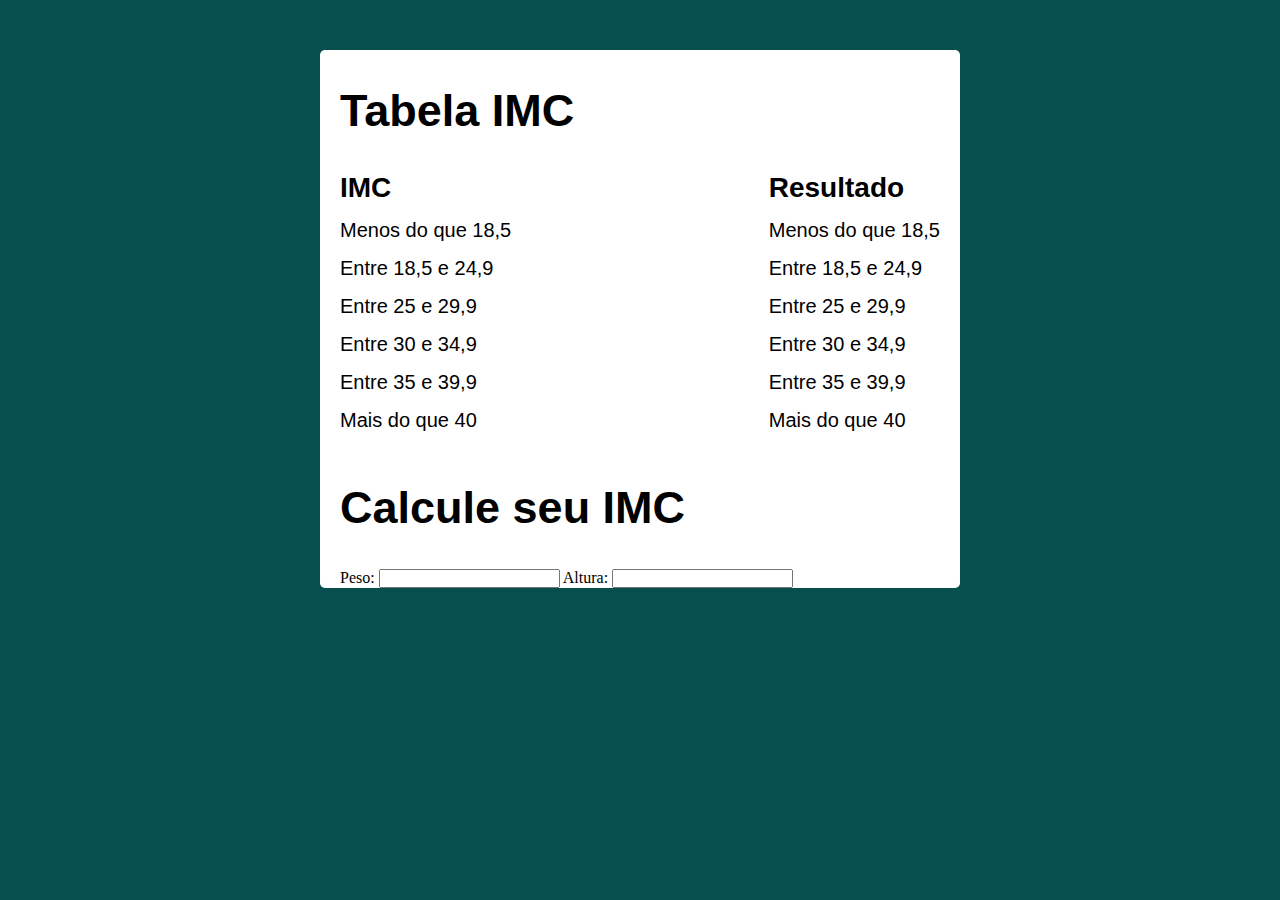
==== Calcule IMC/index.html @ 6cfc9882 "Estilizando e construindo o HTML" ====
<!DOCTYPE html>
<html lang="en">
<head>
    <meta charset="UTF-8">
    <meta name="viewport" content="width=device-width, initial-scale=1.0">
    <title>Document</title>
    <link rel="stylesheet" href="./assets/css/styles.css">
</head>
<body>
    <div class="container">
        <div class="content">
            <h1>Tabela IMC</h1>
            <div class="flex">
                <div class="tabela-imc">
                    <span>IMC</span>
                    <h5>Menos do que 18,5</h5>
                    <h5>Entre 18,5 e 24,9</h5>
                    <h5>Entre 25 e 29,9</h5>
                    <h5>Entre 30 e 34,9</h5>
                    <h5>Entre 35 e 39,9</h5>
                    <h5>Mais do que 40</h5>
                </div>
                <div class="resultado">
                    <span>Resultado</span>
                    <h5>Menos do que 18,5</h5>
                    <h5>Entre 18,5 e 24,9</h5>
                    <h5>Entre 25 e 29,9</h5>
                    <h5>Entre 30 e 34,9</h5>
                    <h5>Entre 35 e 39,9</h5>
                    <h5>Mais do que 40</h5>
                </div>
            </div> 
            <h1>Calcule seu IMC</h1>
            <div class="forms">
                <form action="">
                    <label for="peso">Peso:</label>
                    <input type="text" id="peso">
                    
                    <label for="altura">Altura:</label>
                    <input type="text" id="peso">
                </form>
            </div>         
        </div>
    </div>
</body>
</html>
---- Calcule IMC/assets/css/styles.css ----
* {
    box-sizing: border-box;
    padding: 0;
    margin: 0;
}

h1,h5, span {
    font-family: sans-serif;
}

h1 {
    font-size: 45px;
}

span {
    font-weight: bolder;
    font-size: 28px;
}

h5 {
    font-size: 20px;
    font-weight: lighter;
}

body {
    background-color: rgb(7, 78, 78);
}

.container {
    max-width: 640px;
    background-color: white;
    margin: 50px auto;
    border-radius: 5px;
}

.content {
    margin: 0 20px;
}

.content h1 {
    padding: 35px 0;
}

.flex {
    display: flex;
    justify-content: space-between;
}

.flex span, .flex h5 {
    margin: 15px 0;
}
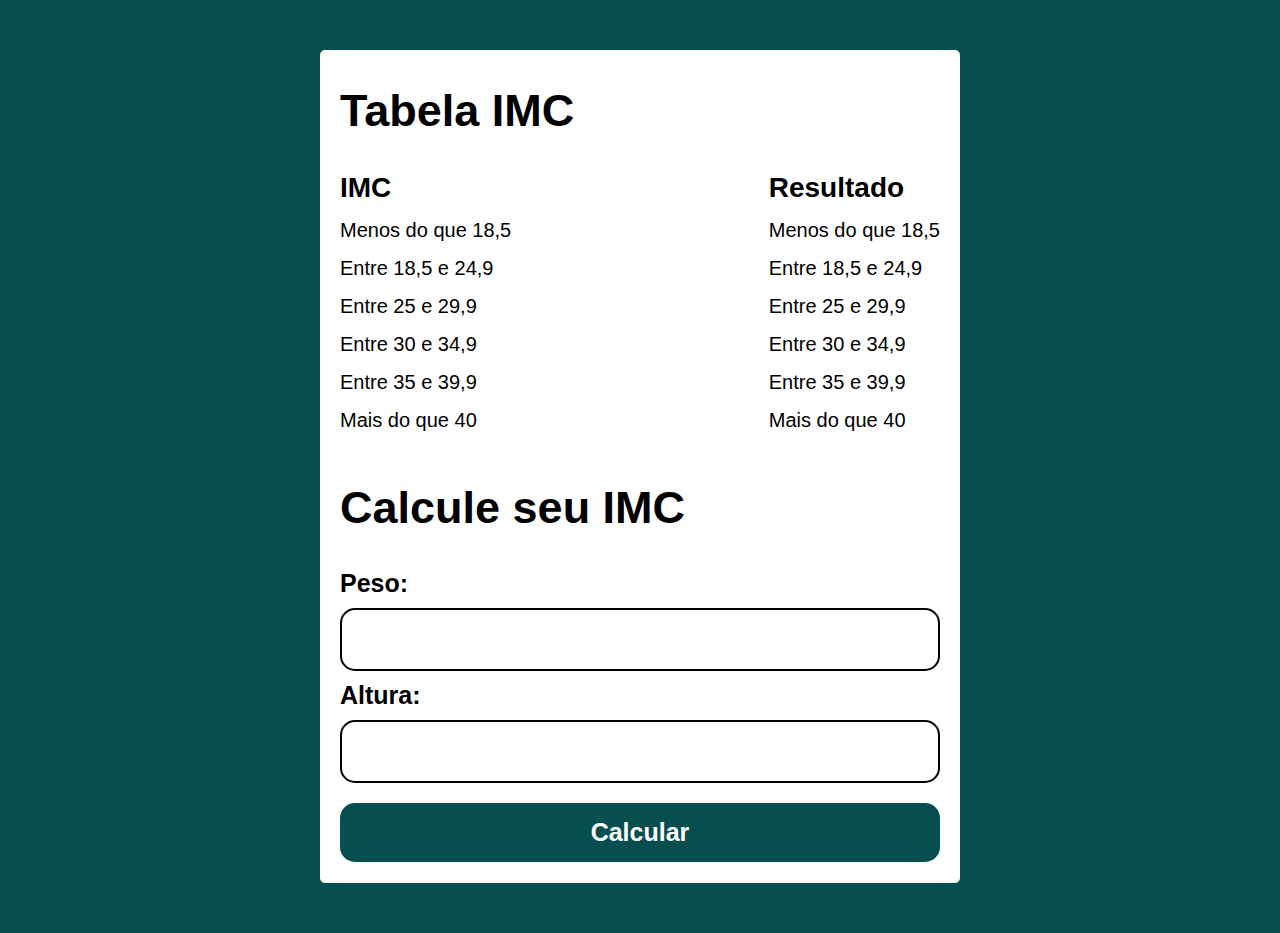
==== commit 926356d1: "Finalizando a estilizacao" ====
--- a/Calcule IMC/index.html
+++ b/Calcule IMC/index.html
@@ -37,7 +37,9 @@
                     <input type="text" id="peso">
                     
                     <label for="altura">Altura:</label>
-                    <input type="text" id="peso">
+                    <input type="number" id="peso">
+
+                    <input id="calcular" type="button" value="Calcular">
                 </form>
             </div>         
         </div>
--- a/Calcule IMC/assets/css/styles.css
+++ b/Calcule IMC/assets/css/styles.css
@@ -2,6 +2,7 @@
     box-sizing: border-box;
     padding: 0;
     margin: 0;
+    outline: 0;
 }
 
 h1,h5, span {
@@ -48,4 +49,37 @@
 
 .flex span, .flex h5 {
     margin: 15px 0;
+}
+
+.forms {
+    padding-bottom: 1px;
+}
+
+.forms label {
+    font-family: sans-serif;
+    font-weight: bold;
+    font-size: 25px;
+}
+
+.forms input {
+    display: block;
+    width: 100%;
+    padding: 15px 25px;
+    margin: 10px 0;
+    font-family: sans-serif;
+    font-weight: bold;
+    font-size: 25px;
+    border-radius: 15px;
+    border: 2px solid
+}
+
+#calcular {
+    margin: 20px 0;
+    background-color: rgb(7, 78, 78);
+    color: white;
+    border: 0px;
+}
+
+.forms input:focus {
+    border: 2px solid rgb(7, 78, 78);
 }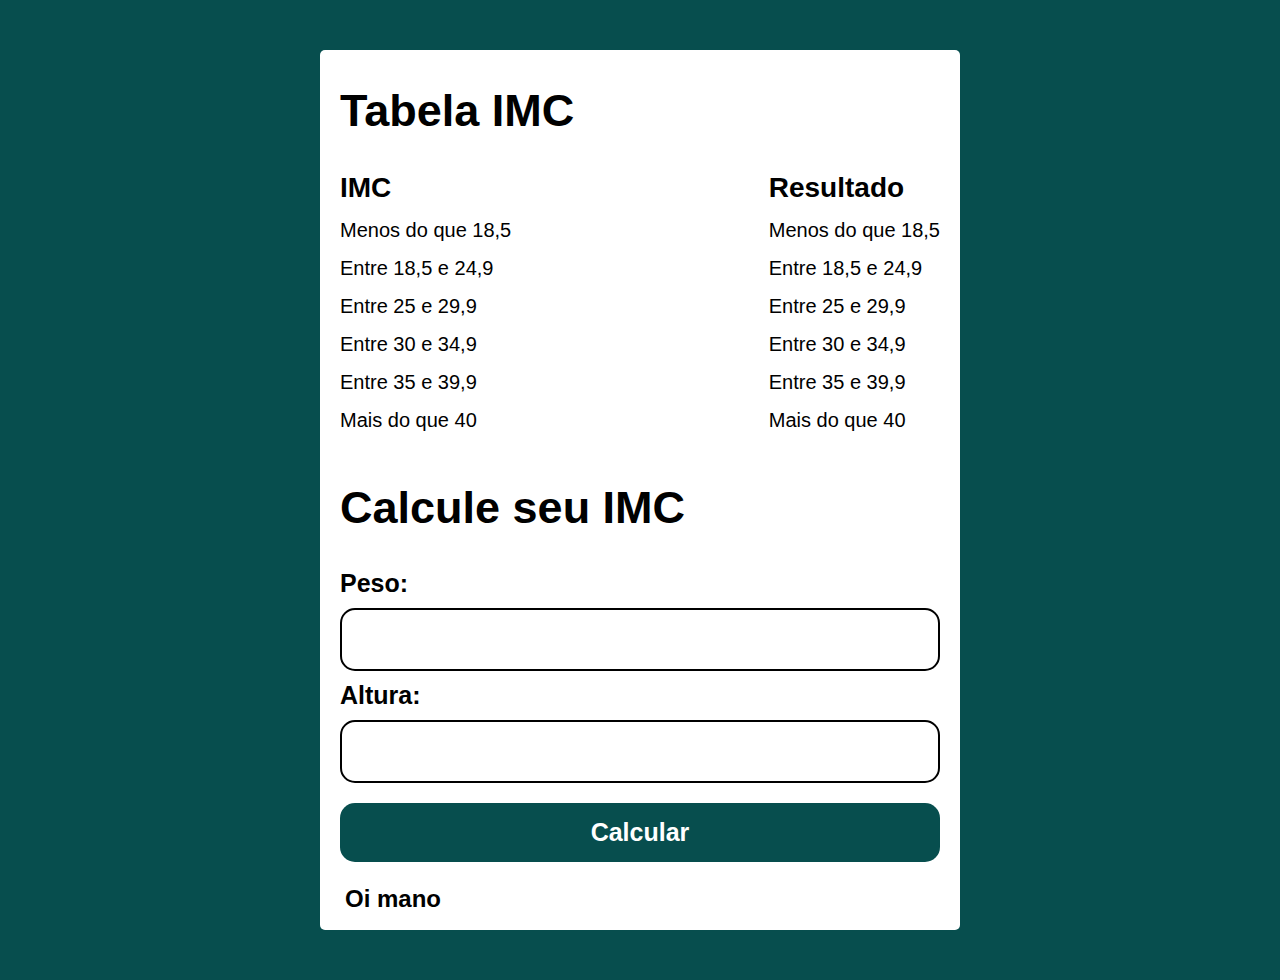
==== commit f7126924: "Estilizando container de resultado final do calculo do IMC" ====
--- a/Calcule IMC/index.html
+++ b/Calcule IMC/index.html
@@ -1,11 +1,13 @@
 <!DOCTYPE html>
 <html lang="en">
+
 <head>
     <meta charset="UTF-8">
     <meta name="viewport" content="width=device-width, initial-scale=1.0">
     <title>Document</title>
     <link rel="stylesheet" href="./assets/css/styles.css">
 </head>
+
 <body>
     <div class="container">
         <div class="content">
@@ -20,7 +22,7 @@
                     <h5>Entre 35 e 39,9</h5>
                     <h5>Mais do que 40</h5>
                 </div>
-                <div class="resultado">
+                <div class="tabela-resultado">
                     <span>Resultado</span>
                     <h5>Menos do que 18,5</h5>
                     <h5>Entre 18,5 e 24,9</h5>
@@ -29,20 +31,24 @@
                     <h5>Entre 35 e 39,9</h5>
                     <h5>Mais do que 40</h5>
                 </div>
-            </div> 
+            </div>
             <h1>Calcule seu IMC</h1>
             <div class="forms">
                 <form action="">
                     <label for="peso">Peso:</label>
                     <input type="text" id="peso">
-                    
+
                     <label for="altura">Altura:</label>
                     <input type="number" id="peso">
 
                     <input id="calcular" type="button" value="Calcular">
                 </form>
-            </div>         
+            </div>
+            <div class="resultado">
+                <h2>Oi mano</h2>
+            </div>
         </div>
     </div>
 </body>
+
 </html>--- a/Calcule IMC/assets/css/styles.css
+++ b/Calcule IMC/assets/css/styles.css
@@ -5,7 +5,7 @@
     outline: 0;
 }
 
-h1,h5, span {
+h1,h5, span, h2 {
     font-family: sans-serif;
 }
 
@@ -36,6 +36,7 @@
 
 .content {
     margin: 0 20px;
+    padding-bottom: 15px;
 }
 
 .content h1 {
@@ -82,4 +83,12 @@
 
 .forms input:focus {
     border: 2px solid rgb(7, 78, 78);
+}
+
+.resultado {
+    /* background-color: rgb(66, 236, 117); */
+    /* background-color: rgb(236, 66, 66); */
+    width: fit-content;
+    padding: 2px 5px;
+    /* display: none; */
 }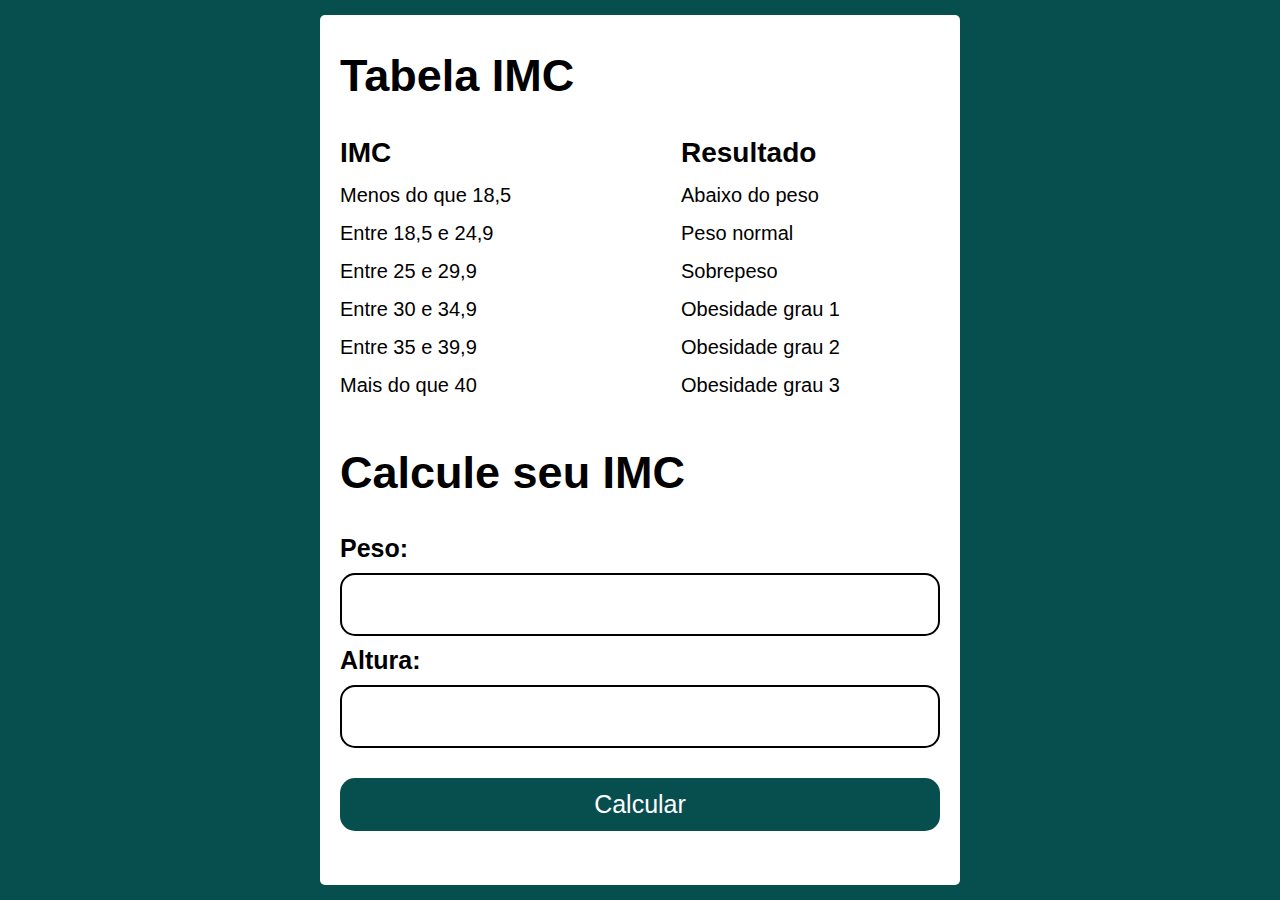
==== commit e3489a6c: "Finalizado" ====
--- a/Calcule IMC/index.html
+++ b/Calcule IMC/index.html
@@ -24,31 +24,32 @@
                 </div>
                 <div class="tabela-resultado">
                     <span>Resultado</span>
-                    <h5>Menos do que 18,5</h5>
-                    <h5>Entre 18,5 e 24,9</h5>
-                    <h5>Entre 25 e 29,9</h5>
-                    <h5>Entre 30 e 34,9</h5>
-                    <h5>Entre 35 e 39,9</h5>
-                    <h5>Mais do que 40</h5>
+                    <h5>Abaixo do peso</h5>
+                    <h5>Peso normal</h5>
+                    <h5>Sobrepeso</h5>
+                    <h5>Obesidade grau 1</h5>
+                    <h5>Obesidade grau 2</h5>
+                    <h5>Obesidade grau 3</h5>
                 </div>
             </div>
             <h1>Calcule seu IMC</h1>
             <div class="forms">
-                <form action="">
+                <form action="" method="get" class="form">
                     <label for="peso">Peso:</label>
                     <input type="text" id="peso">
 
                     <label for="altura">Altura:</label>
-                    <input type="number" id="peso">
+                    <input type="number" id="altura">
 
-                    <input id="calcular" type="button" value="Calcular">
+                    <button>Calcular</button>
                 </form>
             </div>
-            <div class="resultado">
-                <h2>Oi mano</h2>
+            <div id="resultado">
+                
             </div>
         </div>
     </div>
+    <script src="./assets/js/script.js"></script>
 </body>
 
 </html>--- a/Calcule IMC/assets/css/styles.css
+++ b/Calcule IMC/assets/css/styles.css
@@ -5,7 +5,7 @@
     outline: 0;
 }
 
-h1,h5, span, h2 {
+h1,h5, span, h2, button {
     font-family: sans-serif;
 }
 
@@ -28,9 +28,15 @@
 }
 
 .container {
+    position: absolute;
+    top: 0;
+    left: 0;
+    right: 0;
+    bottom: 0;
+    margin: auto;
     max-width: 640px;
     background-color: white;
-    margin: 50px auto;
+    margin: 15px auto;
     border-radius: 5px;
 }
 
@@ -46,6 +52,10 @@
 .flex {
     display: flex;
     justify-content: space-between;
+}
+
+.tabela-resultado {
+    margin-right: 100px;
 }
 
 .flex span, .flex h5 {
@@ -74,21 +84,26 @@
     border: 2px solid
 }
 
-#calcular {
+button {
     margin: 20px 0;
     background-color: rgb(7, 78, 78);
     color: white;
     border: 0px;
+    cursor: pointer;
+    width: 100%;
+    padding: 12px;
+    font-size: 25px;
+    border-radius: 15px;
 }
 
 .forms input:focus {
     border: 2px solid rgb(7, 78, 78);
 }
 
-.resultado {
+#resultado {
     /* background-color: rgb(66, 236, 117); */
     /* background-color: rgb(236, 66, 66); */
     width: fit-content;
     padding: 2px 5px;
-    /* display: none; */
+    display: none;
 }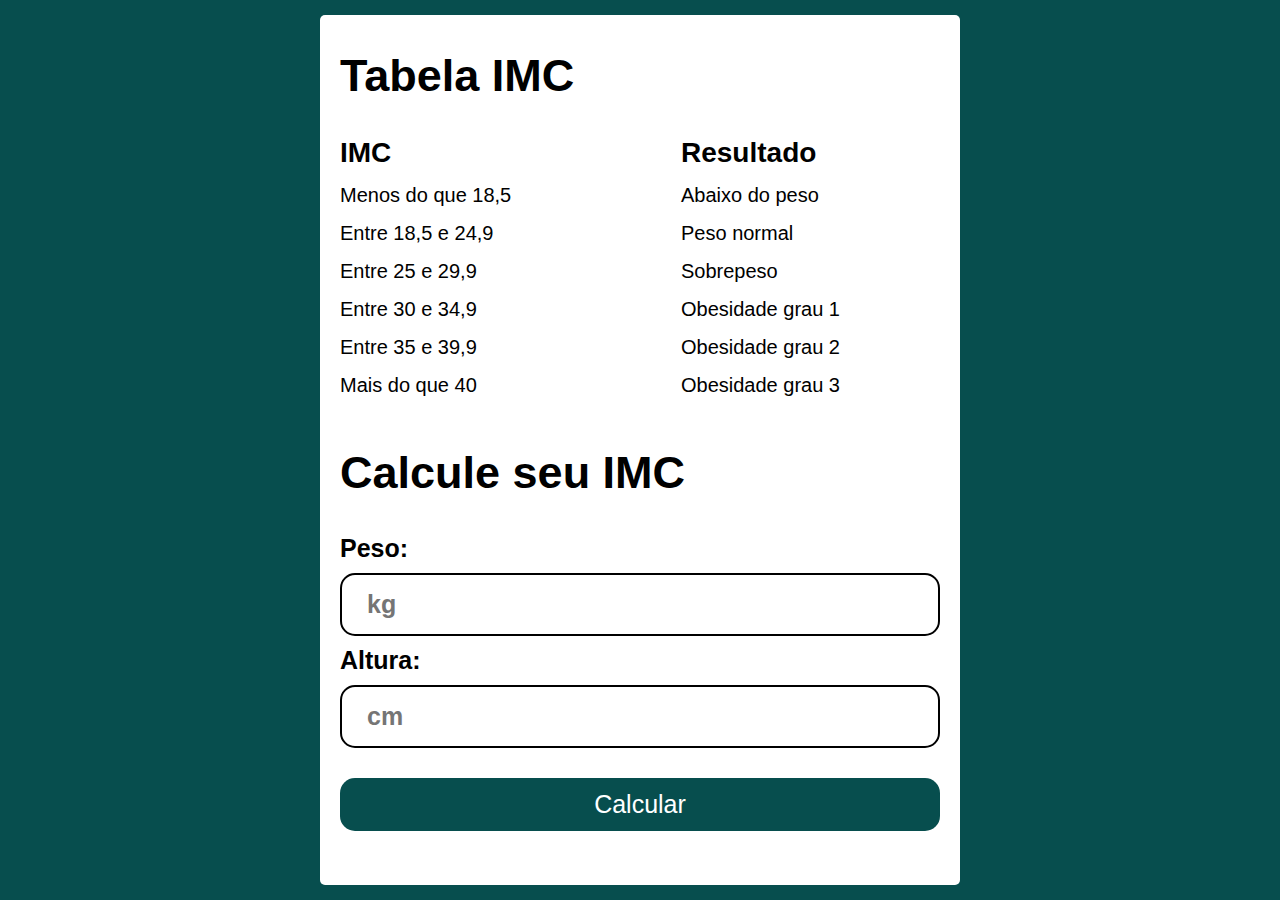
==== commit 48177154: "Inserindo placeholder nos inputs" ====
--- a/Calcule IMC/index.html
+++ b/Calcule IMC/index.html
@@ -36,10 +36,10 @@
             <div class="forms">
                 <form action="" method="get" class="form">
                     <label for="peso">Peso:</label>
-                    <input type="text" id="peso">
+                    <input type="text" id="peso" placeholder="kg">
 
                     <label for="altura">Altura:</label>
-                    <input type="number" id="altura">
+                    <input type="number" id="altura" placeholder="cm">
 
                     <button>Calcular</button>
                 </form>
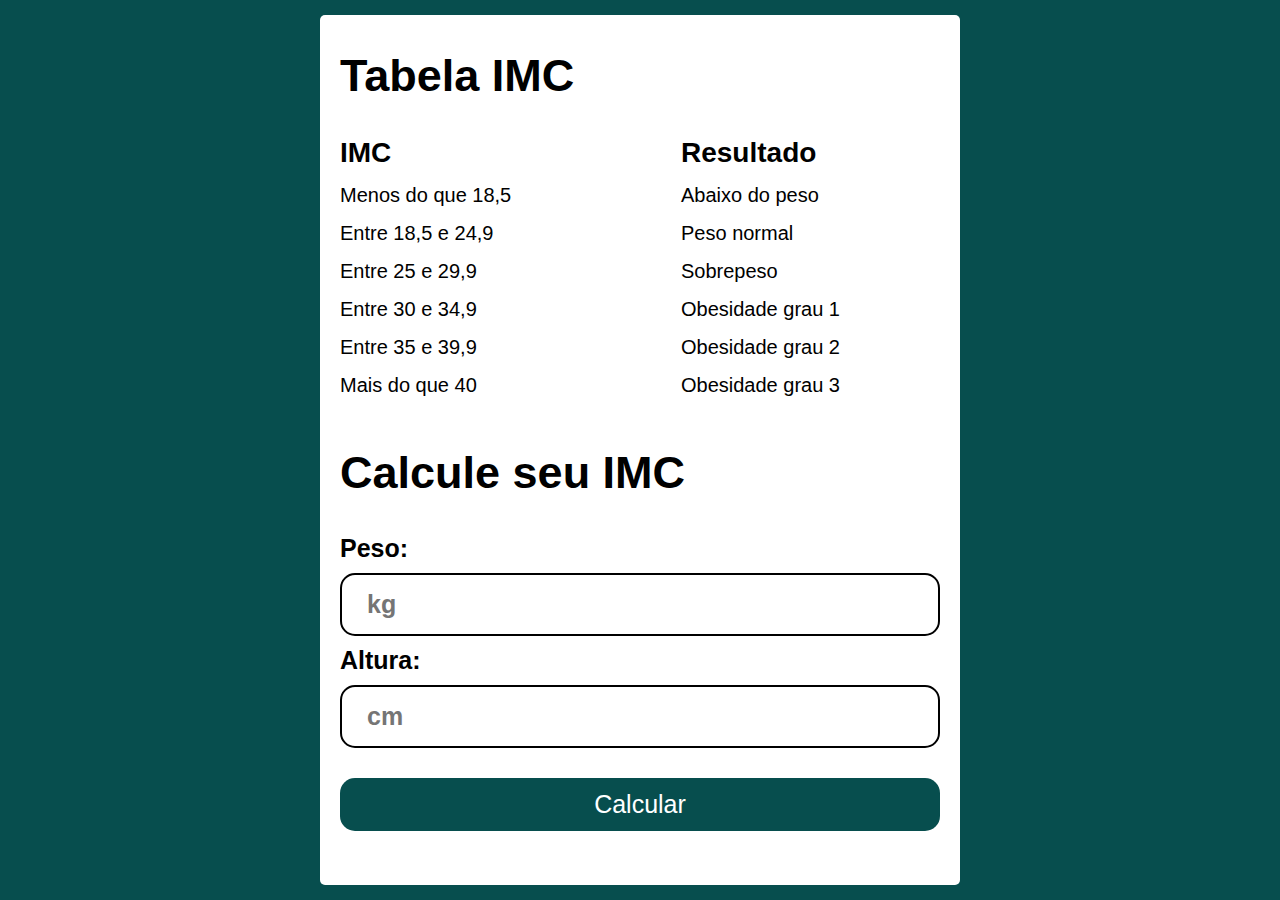
==== commit 7a2e5407: "Indentando codigo" ====
--- a/Calcule IMC/index.html
+++ b/Calcule IMC/index.html
@@ -45,7 +45,7 @@
                 </form>
             </div>
             <div id="resultado">
-                
+
             </div>
         </div>
     </div>
--- a/Calcule IMC/assets/css/styles.css
+++ b/Calcule IMC/assets/css/styles.css
@@ -5,7 +5,11 @@
     outline: 0;
 }
 
-h1,h5, span, h2, button {
+h1,
+h5,
+span,
+h2,
+button {
     font-family: sans-serif;
 }
 
@@ -58,7 +62,8 @@
     margin-right: 100px;
 }
 
-.flex span, .flex h5 {
+.flex span,
+.flex h5 {
     margin: 15px 0;
 }
 
@@ -101,8 +106,6 @@
 }
 
 #resultado {
-    /* background-color: rgb(66, 236, 117); */
-    /* background-color: rgb(236, 66, 66); */
     width: fit-content;
     padding: 2px 5px;
     display: none;
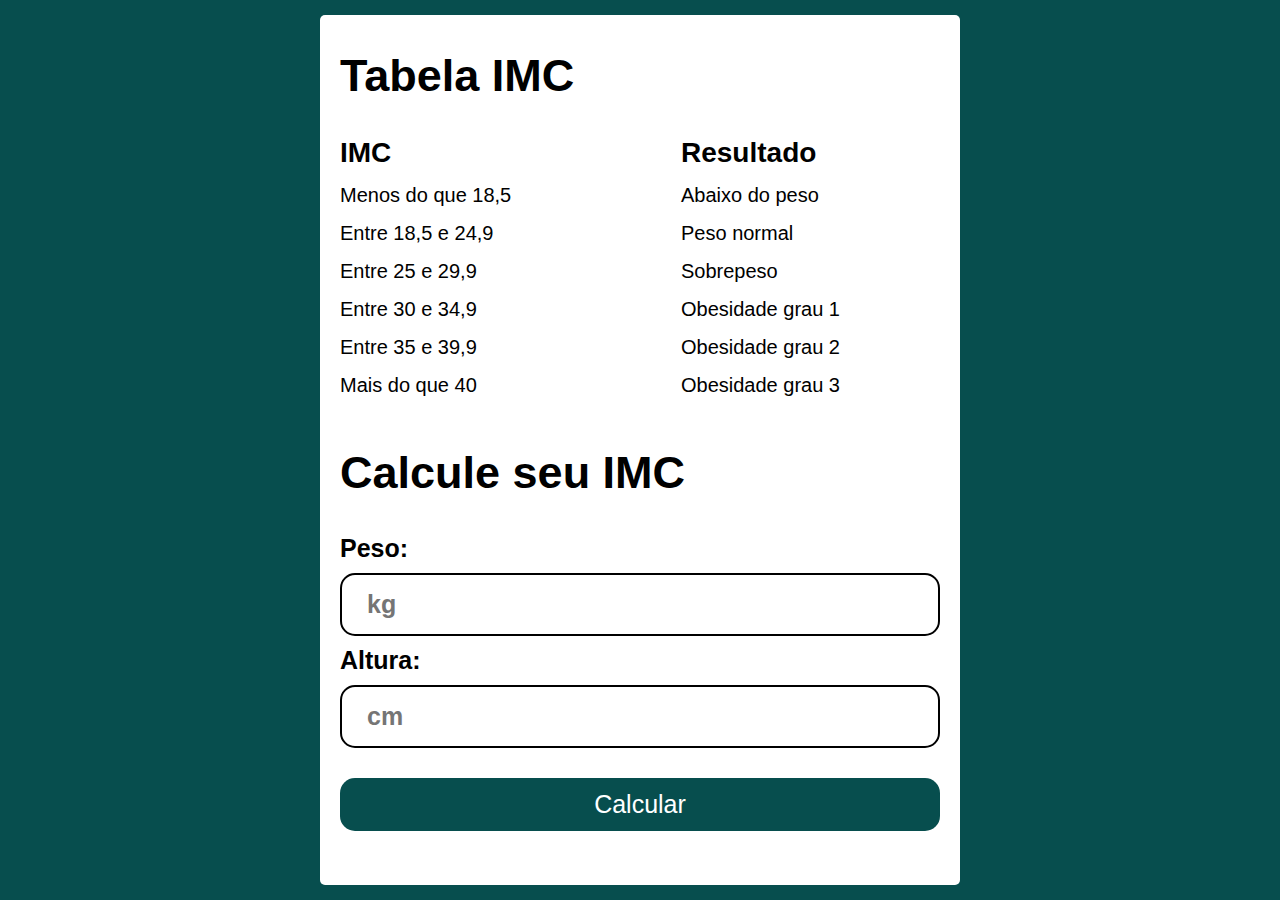
==== commit 822745fa: "Alterando idioma do projeto para PT-BR" ====
--- a/Calcule IMC/index.html
+++ b/Calcule IMC/index.html
@@ -1,10 +1,10 @@
 <!DOCTYPE html>
-<html lang="en">
+<html lang="pt-BR">
 
 <head>
     <meta charset="UTF-8">
     <meta name="viewport" content="width=device-width, initial-scale=1.0">
-    <title>Document</title>
+    <title>Calculadora-IMC</title>
     <link rel="stylesheet" href="./assets/css/styles.css">
 </head>
 
